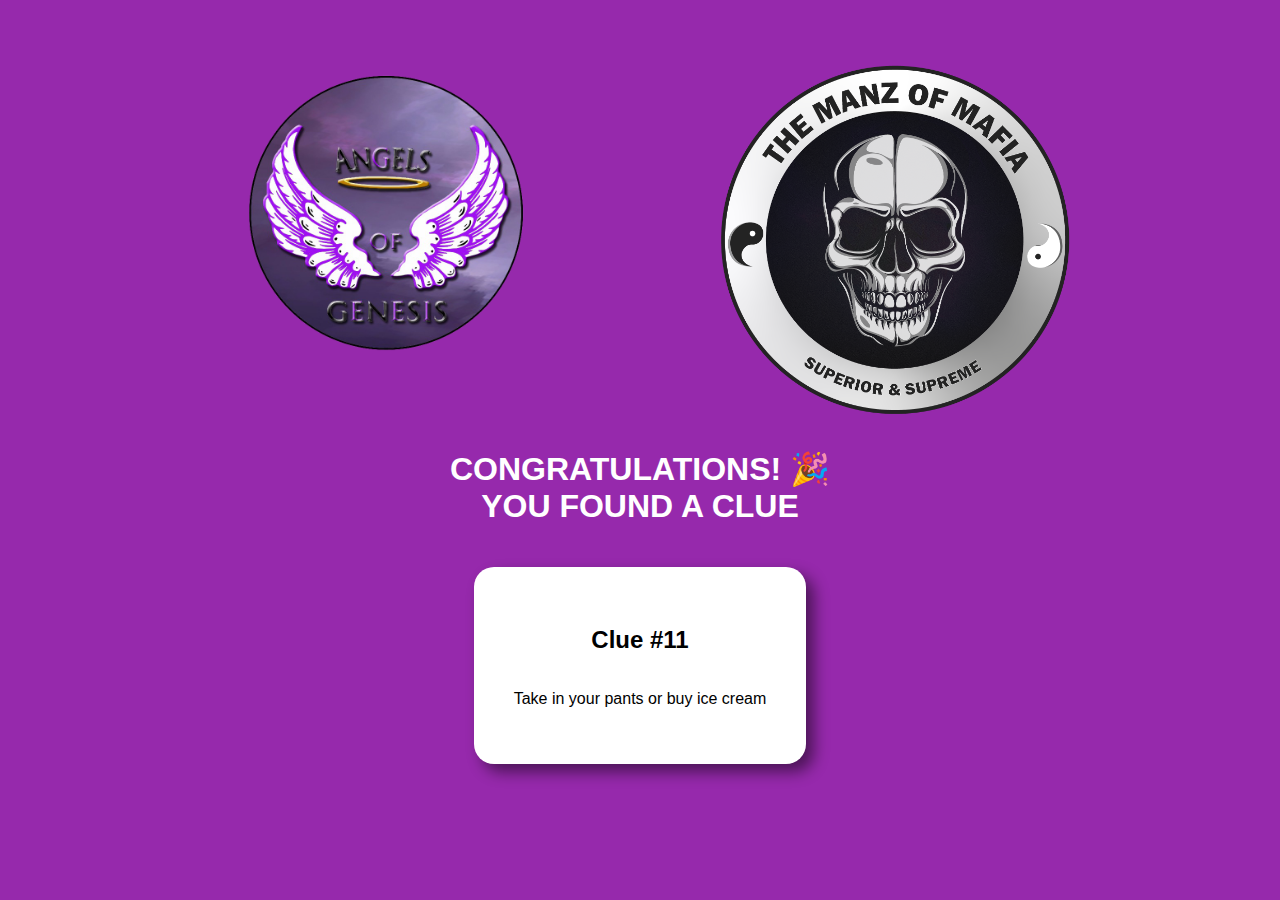
==== clue_10.html @ f5b16457 "Add files via upload" ====
<!DOCTYPE html>
<html lang="en">
<head>
    <meta charset="UTF-8">
    <meta http-equiv="X-UA-Compatible" content="IE=edge">
    <meta name="viewport" content="width=device-width, initial-scale=1.0">
    <link rel="stylesheet" href="style.css">
    <title>You found Clue #10</title>
</head>
<header>
    <div>
        <img src="genesis.png" alt="Mafia Logo">
        <img src="mafia.PNG" alt="Genesis Logo">
    </div>
    
    <h1>CONGRATULATIONS! &#127881 <br> YOU FOUND A CLUE</h1>
</header>
<body>
    <div class="clue">
        <h2>Clue #11</h2>
        <p>Take in your pants or buy ice cream</p>
    </div>
</body>
</html>
---- style.css ----
html, body{
    font-family:-apple-system, BlinkMacSystemFont, 'Segoe UI', Roboto, Oxygen, Ubuntu, Cantarell, 'Open Sans', 'Helvetica Neue', sans-serif;
    margin: 10px;

    background-color: rgb(150, 41, 172);
}

body{
    display: flex;
    flex-direction: column;
    justify-content: center;
    align-items: center;
}
header {
    display: flex;
    flex-direction: column;
    justify-content: center;
    text-align: center;
    color: white;
}

header img {
    width: 40%;
    height: 40%;
}

.clue{
    display: flex;
    flex-direction: column;
    justify-content: center;
    align-items: center;
    text-align: center;

    background-color: #fff;
    box-shadow: 8px 8px 15px 0 #0000007e;

    margin: 20px;
    padding: 40px;

    border-radius: 20px;
}
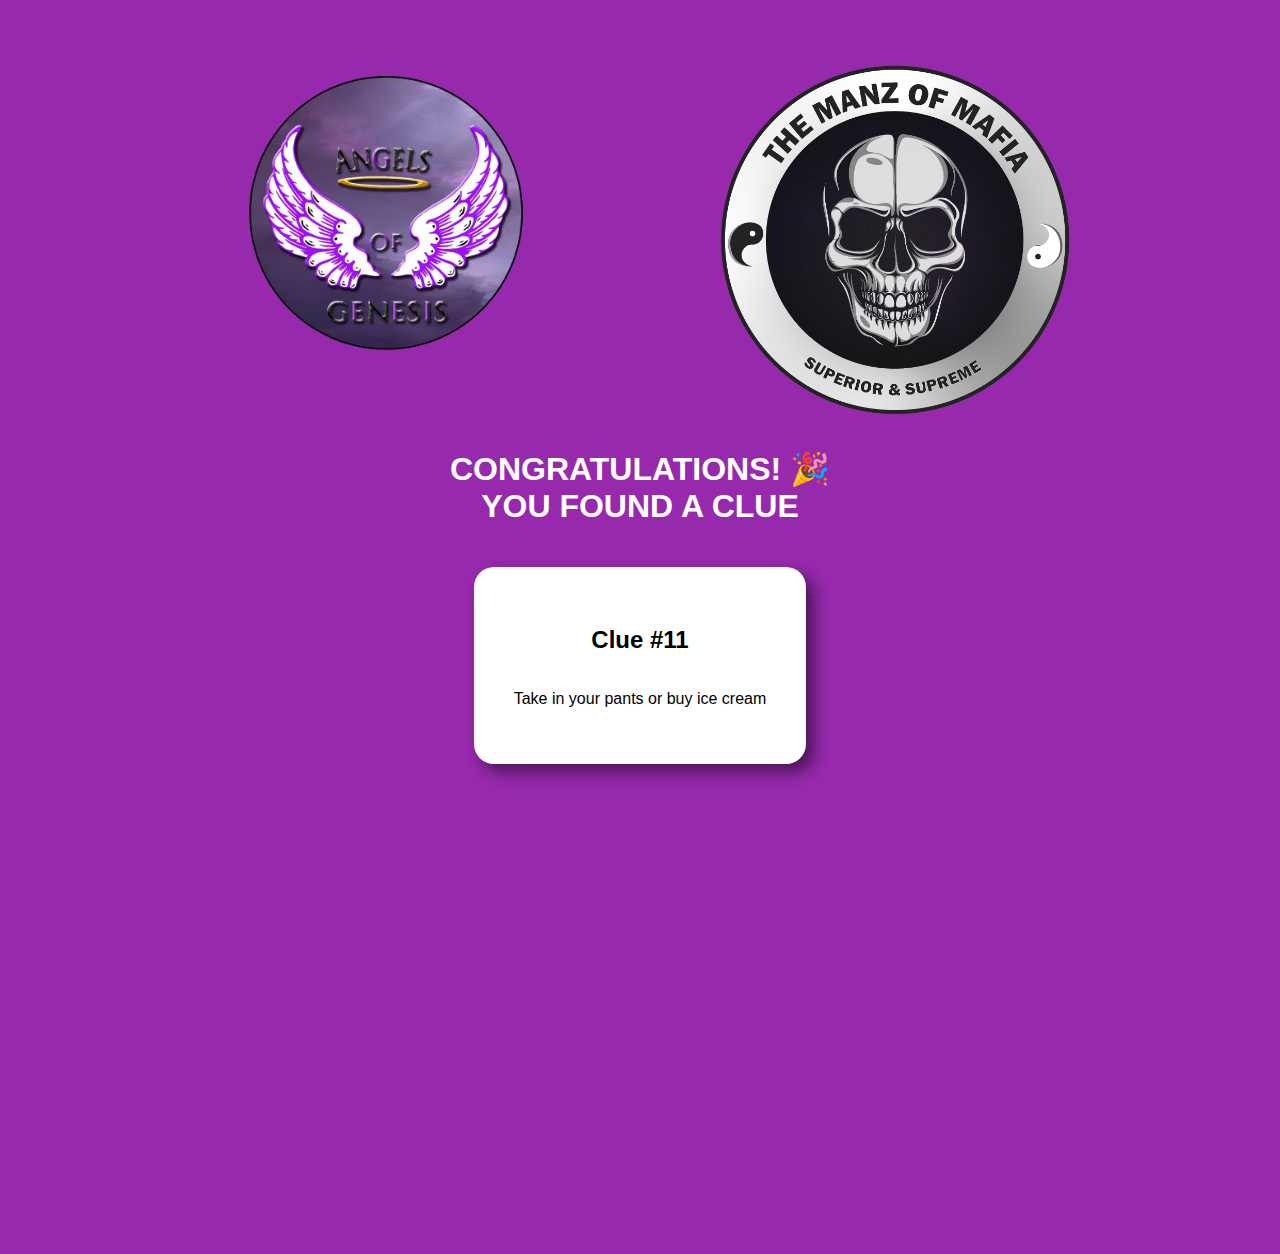
==== commit 8b9fdba6: "added form" ====
--- a/clue_10.html
+++ b/clue_10.html
@@ -20,5 +20,7 @@
         <h2>Clue #11</h2>
         <p>Take in your pants or buy ice cream</p>
     </div>
+
+    <iframe src="https://docs.google.com/forms/d/e/1FAIpQLSdlf4TMr5uPcnY-YL9Hm8PA4SrXmOLOskqcszCCtJ6ldtI8yQ/viewform?embedded=true" width="400" height="450" frameborder="0" marginheight="0" marginwidth="0">Loading…</iframe>
 </body>
 </html>